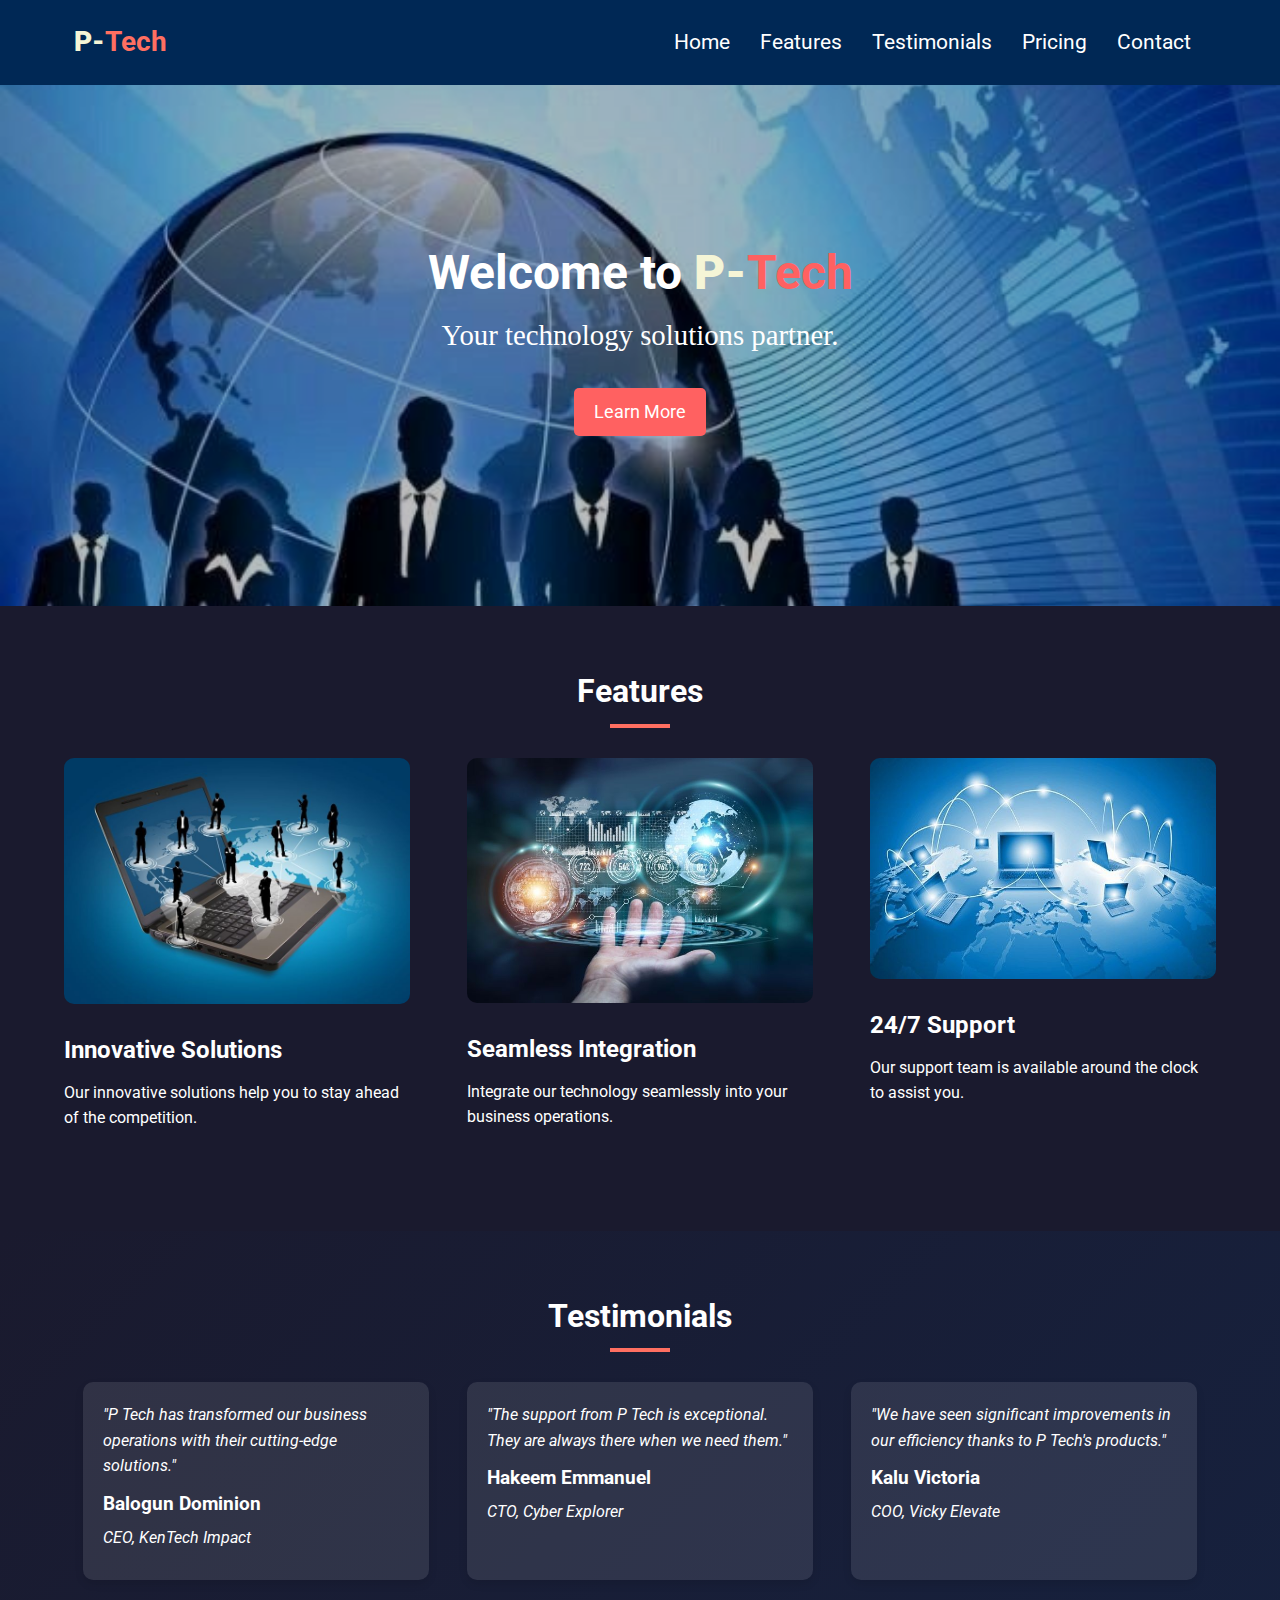
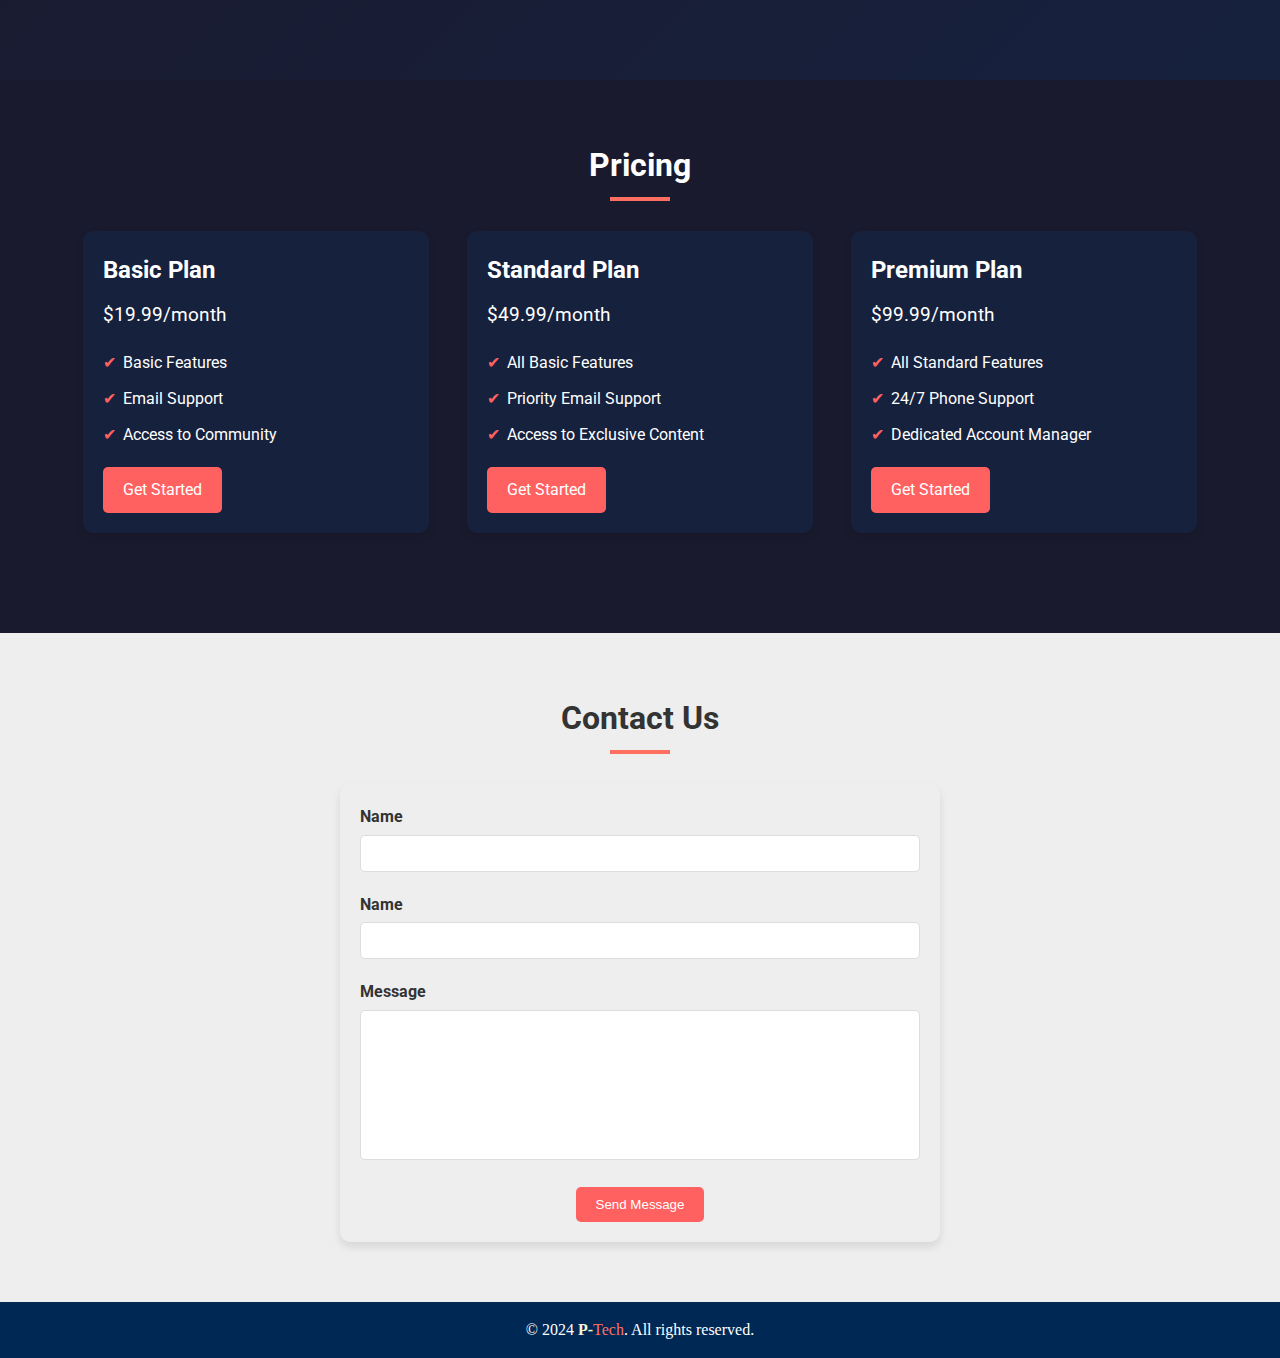
==== index.html @ fed52645 "Initial commit" ====
<!DOCTYPE html>
<html lang="en">
<head>
    <meta charset="UTF-8">
    <meta name="viewport" content="width=device-width, initial-scale=1.0">
    <title>P-Tech</title>
    <link rel="stylesheet" href="styles.css" type="text/css">
    <link href="https://fonts.googleapis.com/css2?family=Roboto:wght@400;700&display=swap" rel="stylesheet">
</head>
<body>
    <header>
        <div class="container">
            <div class="logo">
                <h1><b>P-</b><span>Tech</span></h1>
            </div>
            <nav>
                <ul>
                    <li><a href="#home">Home</a></li>
                    <li><a href="#features">Features</a></li>
                    <li><a href="#testimonials">Testimonials</a></li>
                    <li><a href="#pricing">Pricing</a></li>
                    <li><a href="#contact">Contact</a></li>

                    <div class="description">
                        <h2>P-<span>Tech</span></h2>
                        <p>Your one-stop solution for all tech needs. Explore our features and pricing.</p>
                    </div>
                </ul>
                <div class="menu-icon">
                    <span></span>
                    <span></span>
                    <span></span>
                </div>
            </nav>
        </div>
    </header>
    <section class="hero" id="home">
        <div class="container">
            <div class="hero-content">
                <h2>Welcome to <b>P-</b><span>Tech</span></h2>
                <p>Your technology solutions partner.</p>
                <a href="#features" class="btn">Learn More</a>
            </div>
        </div>
    </section>
    <section class="features" id="features">
        <div class="container">
            <h2>Features</h2>
            <div class="feature-grid">
                <div class="feature-item">
                    <img src="2.jpg" alt="Feature 1">
                    <h3>Innovative Solutions</h3>
                    <p>Our innovative solutions help you to stay ahead of the competition.</p>
                </div>
                <div class="feature-item">
                    <img src="3.jpg" alt="Feature 2">
                    <h3>Seamless Integration</h3>
                    <p>Integrate our technology seamlessly into your business operations.</p>
                </div>
                <div class="feature-item">
                    <img src="5.jpg" alt="Feature 3">
                    <h3>24/7 Support</h3>
                    <p>Our support team is available around the clock to assist you.</p>
                </div>
            </div>
        </div>
    </section>
    <section class="testimonials" id="testimonials">
        <div class="container">
            <h2>Testimonials</h2>
            <div class="testimonial-grid">
                <div class="testimonial-item">
                    <p>"P Tech has transformed our business operations with their cutting-edge solutions."</p>
                    <h3>Balogun Dominion</h3>
                    <p>CEO, KenTech Impact</p>
                </div>
                <div class="testimonial-item">
                    <p>"The support from P Tech is exceptional. They are always there when we need them."</p>
                    <h3>Hakeem Emmanuel</h3>
                    <p>CTO, Cyber Explorer</p>
                </div>
                <div class="testimonial-item">
                    <p>"We have seen significant improvements in our efficiency thanks to P Tech's products."</p>
                    <h3>Kalu Victoria</h3>
                    <p>COO, Vicky Elevate</p>
                </div>
            </div>
        </div>
    </section>
    <section class="pricing" id="pricing">
        <div class="container">
            <h2>Pricing</h2>
            <div class="pricing-grid">
                <div class="pricing-item">
                    <h3>Basic Plan</h3>
                    <p>$19.99/month</p>
                    <ul>
                        <li>Basic Features</li>
                        <li>Email Support</li>
                        <li>Access to Community</li>
                    </ul>
                    <a href="#" class="btn-primary">Get Started</a>
                </div>
                <div class="pricing-item">
                    <h3>Standard Plan</h3>
                    <p>$49.99/month</p>
                    <ul>
                        <li>All Basic Features</li>
                        <li>Priority Email Support</li>
                        <li>Access to Exclusive Content</li>
                    </ul>
                    <a href="#" class="btn-primary">Get Started</a>
                </div>
                <div class="pricing-item">
                    <h3>Premium Plan</h3>
                    <p>$99.99/month</p>
                    <ul>
                        <li>All Standard Features</li>
                        <li>24/7 Phone Support</li>
                        <li>Dedicated Account Manager</li>
                    </ul>
                    <a href="#" class="btn-primary">Get Started</a>
                </div>
            </div>
        </div>
    </section>

    <section class="contact" id="contact">
        <div class="container">
            <h2>Contact Us</h2>
            <form>
                <div class="form-group">
                    <label for="name">Name</label>
                    <input type="text" name="name" id="name" required>
                </div>
                <div class="form-group">
                    <label for="email">Name</label>
                    <input type="email" name="email" id="email" required>
                </div>
                <div class="form-group">
                    <label for="message">Message</label>
                    <textarea name="message" id="message"></textarea>
                </div>
                <input type="submit" value="Send Message" class="btn-primary">
            </form>
        </div>
    </section>
    <footer class="footer">
        <div class="container">
            <p>&copy; 2024 <b>P-</b><span>Tech</span>. All rights reserved.</p>
        </div>
    </footer>
    <script src="page.js"></script>
</body>
</html>
---- styles.css ----
* {
    margin: 0;
    padding: 0;
    box-sizing: border-box;
}

body {
    background-color: #eee;
    color: #333;
    line-height: 1.6;
    font-family: 'Roboto', 'sans-serif';
}

.container {
    width: 90%;
    max-width: 1200px;
    margin: 0 auto;
}

/* General styles for the header */
header {
    background-color: #002855;
    color: white;
    padding: 10px 0;
    position: sticky;
    top: 0;
    z-index: 1000;
}

header .container {
    display: flex;
    justify-content: space-between;
    align-items: center;
    padding: 10px;
}

.logo h1 {
    font-size: 28px;
    font-weight: bold;
    color: #f5f5d6;
}

.logo h1 span {
    color: #ff6f61; /* Orange */
}

nav {
    position: relative;
}

nav ul {
    display: flex;
    list-style: none;
}

nav ul li {
    margin: 0 15px;
}

nav ul li a {
    color: white;
    text-decoration: none;
    font-size: 1.3em;
    transition: color 0.3s;
}

nav ul li a:hover {
    color: #ff6f61;
}

nav ul .description {
    display: none;
}

.hero {
    background: url("6.jpg") no-repeat center center/cover;
    padding: 150px 0;
    color: #fff;
    text-align: center;
    position: relative;
}

.hero::after {
    content: '';
    position: absolute;
    top: 0;
    left: 0;
    width: 100%;
    height: 100%;
    background: rgba(0, 0, 0, 0.25);
}

.hero .container {
    position: relative;
    z-index: 1;
    display: flex;
    flex-direction: column;
    align-items: center;
}

.hero-content {
    max-width: 600px;
    text-align: center;
    margin-bottom: 20px;
}

.hero-content h2 {
    font-size: 3em;
}

.hero-content h2 b {
    color: #f5f5d6;
}

.hero-content h2 span {
    color: #ff6161;
}

.hero-content p {
    font-size: 1.8em;
    font-family: 'Trebuchet MS';
    margin-bottom: 30px;
}

.btn {
    display: inline-block;
    padding: 10px 20px;
    background-color: #ff6161;
    color: #fff;
    text-decoration: none;
    font-size: 18px;
    border-radius: 5px;
    transition: background-color 0.3s ease-in-out;
}

.btn:hover, 
.btn:active {
    background-color: #fc776a;
}

.features {
    padding: 60px 0;
    background-color: #1a1a2e;
    color: #fff;
    text-align: center;
}

.features h2 {
    font-size: 2em;
    margin-bottom: 40px;
    position: relative;
}

.features h2::after {
    content: '';
    position: absolute;
    bottom: -10px;
    left: 50%;
    transform: translateX(-50%);
    width: 60px;
    height: 4px;
    background-color: #ff6f61;
}

.feature-grid {
    display: flex;
    justify-content: space-between;
    flex-wrap: wrap;
}

.feature-item {
    width: 30%;
    margin-bottom: 40px;
    text-align: left;
    transition: transform 0.3s;
}

.feature-item:hover {
    transform: translateY(-10px);
}

.feature-item img {
    width: 100%;
    border-radius: 10px;
    margin-bottom: 20px;
    transition: transform 0.3s;
}

.feature-item img:hover {
    transform: scale(1.05);
}

.feature-item h3 {
    font-size: 1.5em;
    margin-bottom: 10px;
}

.testimonials {
    padding: 60px 0;
    text-align: center;
    background: linear-gradient(135deg, #1a1a2e 0%, #16213e 100%);
    color: #fff;
}

.testimonials h2 {
    font-size: 2em;
    margin-bottom: 40px;
    position: relative;
}

.testimonials h2::after {
    content: '';
    position: absolute;
    bottom: -10px;
    left: 50%;
    transform: translateX(-50%);
    width: 60px;
    height: 4px;
    background-color: #ff6f61;
}

.testimonial-grid {
    display: flex;
    justify-content: space-around;
    flex-wrap: wrap;
}

.testimonial-item {
    width: 30%;
    margin-bottom: 40px;
    text-align: left;
    background-color: rgba(255, 255, 255, 0.1);
    padding: 20px;
    border-radius: 10px;
    box-shadow: 0 4px 8px rgba(0, 0, 0, 0.1);
    transition: transform 0.3s;
}

.testimonial-item:hover {
    transform: translateY(-10px);
}

.testimonial-item p {
    font-style: italic;
    margin-bottom: 10px;
}

.testimonial-item h3 {
    font-size: 1.2em;
    margin-bottom: 5px;
}

.pricing {
    padding: 60px 0;
    background-color: #1a1a2e;
    color: #fff;
    text-align: center;
}

.pricing h2 {
    font-size: 2em;
    margin-bottom: 40px;
    position: relative;
}

.pricing h2::after {
    content: '';
    position: absolute;
    bottom: -10px;
    left: 50%;
    transform: translateX(-50%);
    width: 60px;
    height: 4px;
    background-color: #ff6f61;
}

.pricing-grid {
    display: flex;
    justify-content: space-around;
    flex-wrap: wrap;
}

.pricing-item {
    width: 30%;
    margin-bottom: 40px;
    text-align: left;
    background-color: #16213e;
    padding: 20px;
    border-radius: 10px;
    box-shadow: 0 4px 8px rgba(0, 0, 0, 0.1);
    transition: transform 0.3s;
}

.pricing-item:hover {
    transform: translateY(-10px);
}

.pricing-item h3 {
    font-size: 1.5em;
    margin-bottom: 10px;
}

.pricing-item p {
    font-size: 1.2em;
    margin-bottom: 20px;
}

.pricing-item ul {
    list-style: none;
    margin-bottom: 20px;
}

.pricing-item ul li {
    margin-bottom: 10px;
    position: relative;
    padding-left: 20px;
}

.pricing-item ul li::before {
    content: "✔";
    position: absolute;
    left: 0;
    color: #ff6161;
}

.contact {
    padding: 60px 0;
    text-align: center;
}

.contact h2 {
    font-size: 2em;
    margin-bottom: 40px;
    position: relative;
}

.contact h2::after {
    content: '';
    position: absolute;
    bottom: -10px;
    left: 50%;
    transform: translateX(-50%);
    width: 60px;
    height: 4px;
    background-color: #ff6f61;
}

form {
    max-width: 600px;
    margin: 0 auto;
    background-color: #eee;
    padding: 20px;
    border-radius: 10px;
    box-shadow: 0 5px 8px rgba(0, 0, 0, 0.1);
}

.form-group {
    margin-bottom: 20px;
    text-align: left;
}

.form-group label {
    display: block;
    margin-bottom: 5px;
    font-weight: bold;
}

.form-group input,
.form-group textarea {
    width: 100%;
    padding: 10px;
    border: 1px solid #ddd;
    border-radius: 5px;
}

.form-group input:focus,
.form-group textarea:focus {
    outline: none;
    border-color: #fc776a;
}

.form-group textarea {
    height: 150px;
    resize: none;
}

.btn-primary {
    display: inline-block;
    padding: 10px 20px;
    background-color: #ff6161;
    color: #fff;
    border: none;
    text-decoration: none;
    border-radius: 5px;
    transition: background-color 0.3s;
}

.btn-primary:hover,
.btn-primary:active {
    background-color: #ff9441;
}

/* Footer */
footer {
    background-color: #002855;
    color: #fff;
    padding: 15px 0;
    text-align: center;
}

footer p {
    font-size: 16px;
    font-family: 'sans serif';
}

footer p b {
    color: #f5f5d6;
}

footer p span {
    color: #ff6f61;
}

/* Styles for smaller screens */
@media (max-width: 768px) {
    .feature-item, .testimonial-item, .pricing-item {
        width: 100%;
    }

    .menu-icon {
        display: block;
        cursor: pointer;
    }

    .menu-icon span {
        display: block;
        width: 25px;
        height: 3px;
        margin: 5px;
        background-color: white;
        transition: all 0.3s ease;
    }

    nav ul {
        position: fixed;
        top: 0;
        right: -100%;
        height: 100%;
        width: 50%;
        background-color: rgba(0, 40, 85, 0.93);
        flex-direction: column;
        justify-content: flex-start;
        align-items: center;
        transition: right 0.3s ease;
        padding: 6.5em 1em;
    }

    nav ul.show {
        right: 0;
    }

    .menu-icon.close span:nth-child(1) {
        transform: rotate(45deg) translate(5px, 5px);
    }

    .menu-icon.close span:nth-child(2) {
        opacity: 0;
    }

    .menu-icon.close span:nth-child(3) {
        transform: rotate(-45deg) translate(5px, -5px);
    }

    nav ul li {
        margin: 15px 0;
        text-transform: uppercase;
    }

    nav ul .description {
        color: white;
        font-size: 15px;
        text-align: center;
        margin-top: 3em;
    }

    nav ul .description h2 {
        font-size: 2em;
        margin-bottom: 10px;
        color: #f5f5d6;
    }
    
    nav ul .description h2 span {
        color: #ff6161;
    }
    
    nav ul.show .description {
        display: block; /* Show when nav ul is displayed */
    }

    .hero {
        padding: 180px 0;
    }

    .hero-content {
        max-width: 500px;
        text-align: center;
        margin-bottom: 30px;
    }
    
    .hero-content h2 {
        font-size: 28px;
    }
    
    .hero-content h2 b {
        color: #f5f5d6;
    }
    
    .hero-content h2 span {
        color: #ff6161;
    }
    
    .hero-content p {
        font-size: 20px;
        font-family: 'Trebuchet MS';
    }

    .btn {
        font-size: 12px;
    }
}
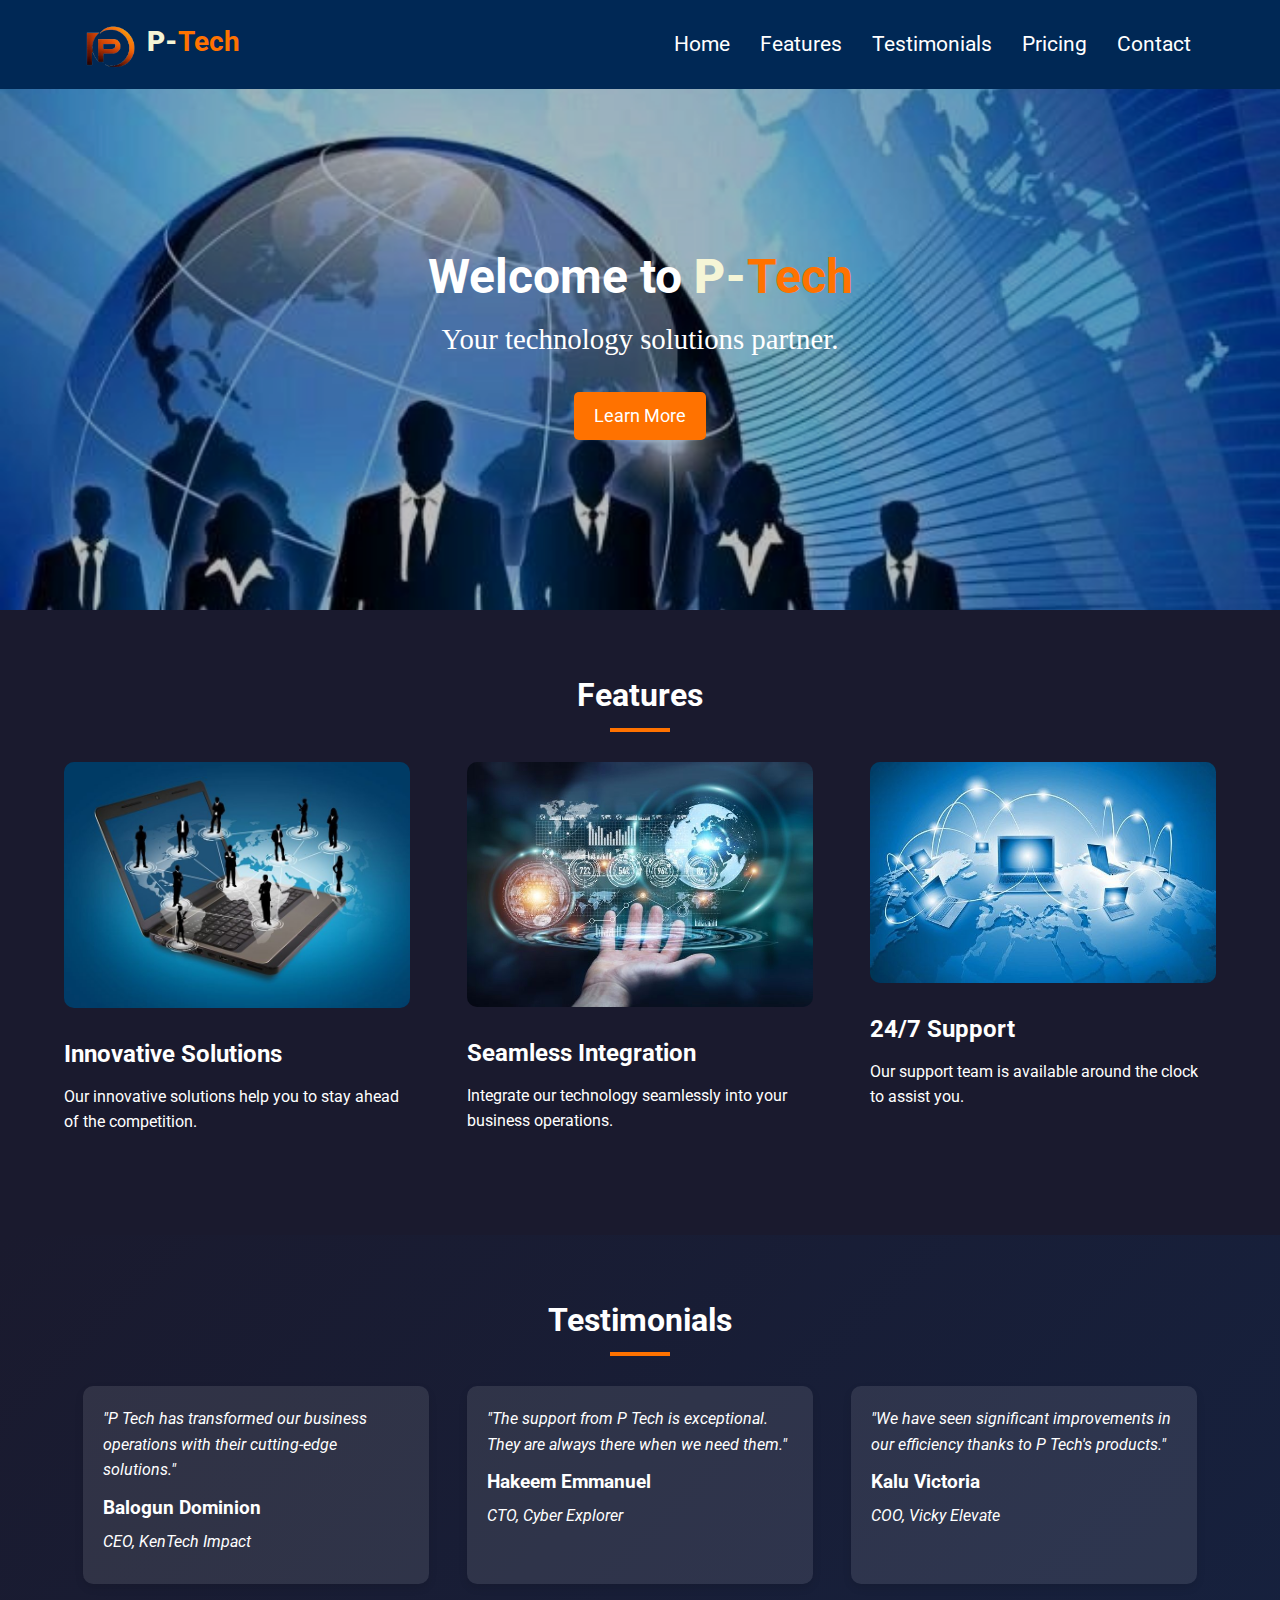
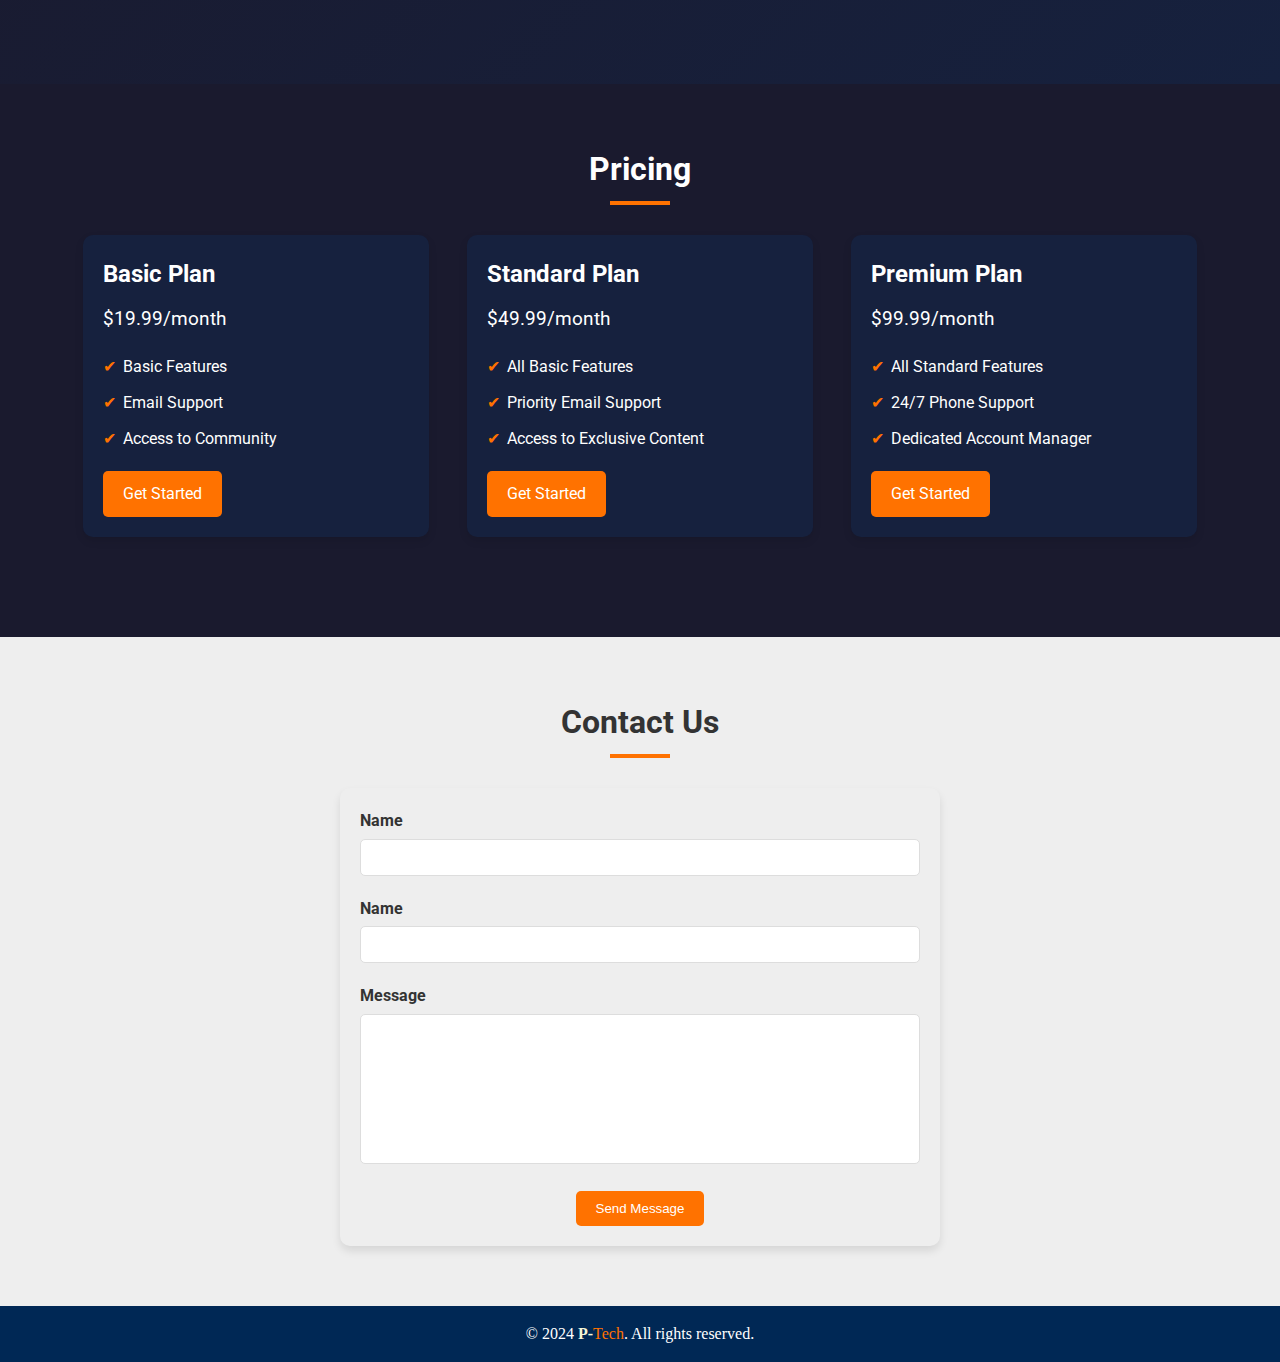
==== commit 505f9e32: "Add new feature X and fix bug Y" ====
--- a/index.html
+++ b/index.html
@@ -1,155 +1,157 @@
-<!DOCTYPE html>
-<html lang="en">
-<head>
-    <meta charset="UTF-8">
-    <meta name="viewport" content="width=device-width, initial-scale=1.0">
-    <title>P-Tech</title>
-    <link rel="stylesheet" href="styles.css" type="text/css">
-    <link href="https://fonts.googleapis.com/css2?family=Roboto:wght@400;700&display=swap" rel="stylesheet">
-</head>
-<body>
-    <header>
-        <div class="container">
-            <div class="logo">
-                <h1><b>P-</b><span>Tech</span></h1>
-            </div>
-            <nav>
-                <ul>
-                    <li><a href="#home">Home</a></li>
-                    <li><a href="#features">Features</a></li>
-                    <li><a href="#testimonials">Testimonials</a></li>
-                    <li><a href="#pricing">Pricing</a></li>
-                    <li><a href="#contact">Contact</a></li>
-
-                    <div class="description">
-                        <h2>P-<span>Tech</span></h2>
-                        <p>Your one-stop solution for all tech needs. Explore our features and pricing.</p>
-                    </div>
-                </ul>
-                <div class="menu-icon">
-                    <span></span>
-                    <span></span>
-                    <span></span>
-                </div>
-            </nav>
-        </div>
-    </header>
-    <section class="hero" id="home">
-        <div class="container">
-            <div class="hero-content">
-                <h2>Welcome to <b>P-</b><span>Tech</span></h2>
-                <p>Your technology solutions partner.</p>
-                <a href="#features" class="btn">Learn More</a>
-            </div>
-        </div>
-    </section>
-    <section class="features" id="features">
-        <div class="container">
-            <h2>Features</h2>
-            <div class="feature-grid">
-                <div class="feature-item">
-                    <img src="2.jpg" alt="Feature 1">
-                    <h3>Innovative Solutions</h3>
-                    <p>Our innovative solutions help you to stay ahead of the competition.</p>
-                </div>
-                <div class="feature-item">
-                    <img src="3.jpg" alt="Feature 2">
-                    <h3>Seamless Integration</h3>
-                    <p>Integrate our technology seamlessly into your business operations.</p>
-                </div>
-                <div class="feature-item">
-                    <img src="5.jpg" alt="Feature 3">
-                    <h3>24/7 Support</h3>
-                    <p>Our support team is available around the clock to assist you.</p>
-                </div>
-            </div>
-        </div>
-    </section>
-    <section class="testimonials" id="testimonials">
-        <div class="container">
-            <h2>Testimonials</h2>
-            <div class="testimonial-grid">
-                <div class="testimonial-item">
-                    <p>"P Tech has transformed our business operations with their cutting-edge solutions."</p>
-                    <h3>Balogun Dominion</h3>
-                    <p>CEO, KenTech Impact</p>
-                </div>
-                <div class="testimonial-item">
-                    <p>"The support from P Tech is exceptional. They are always there when we need them."</p>
-                    <h3>Hakeem Emmanuel</h3>
-                    <p>CTO, Cyber Explorer</p>
-                </div>
-                <div class="testimonial-item">
-                    <p>"We have seen significant improvements in our efficiency thanks to P Tech's products."</p>
-                    <h3>Kalu Victoria</h3>
-                    <p>COO, Vicky Elevate</p>
-                </div>
-            </div>
-        </div>
-    </section>
-    <section class="pricing" id="pricing">
-        <div class="container">
-            <h2>Pricing</h2>
-            <div class="pricing-grid">
-                <div class="pricing-item">
-                    <h3>Basic Plan</h3>
-                    <p>$19.99/month</p>
-                    <ul>
-                        <li>Basic Features</li>
-                        <li>Email Support</li>
-                        <li>Access to Community</li>
-                    </ul>
-                    <a href="#" class="btn-primary">Get Started</a>
-                </div>
-                <div class="pricing-item">
-                    <h3>Standard Plan</h3>
-                    <p>$49.99/month</p>
-                    <ul>
-                        <li>All Basic Features</li>
-                        <li>Priority Email Support</li>
-                        <li>Access to Exclusive Content</li>
-                    </ul>
-                    <a href="#" class="btn-primary">Get Started</a>
-                </div>
-                <div class="pricing-item">
-                    <h3>Premium Plan</h3>
-                    <p>$99.99/month</p>
-                    <ul>
-                        <li>All Standard Features</li>
-                        <li>24/7 Phone Support</li>
-                        <li>Dedicated Account Manager</li>
-                    </ul>
-                    <a href="#" class="btn-primary">Get Started</a>
-                </div>
-            </div>
-        </div>
-    </section>
-
-    <section class="contact" id="contact">
-        <div class="container">
-            <h2>Contact Us</h2>
-            <form>
-                <div class="form-group">
-                    <label for="name">Name</label>
-                    <input type="text" name="name" id="name" required>
-                </div>
-                <div class="form-group">
-                    <label for="email">Name</label>
-                    <input type="email" name="email" id="email" required>
-                </div>
-                <div class="form-group">
-                    <label for="message">Message</label>
-                    <textarea name="message" id="message"></textarea>
-                </div>
-                <input type="submit" value="Send Message" class="btn-primary">
-            </form>
-        </div>
-    </section>
-    <footer class="footer">
-        <div class="container">
-            <p>&copy; 2024 <b>P-</b><span>Tech</span>. All rights reserved.</p>
-        </div>
-    </footer>
-    <script src="page.js"></script>
-</body>
+<!DOCTYPE html>
+<html lang="en">
+<head>
+    <meta charset="UTF-8">
+    <meta name="viewport" content="width=device-width, initial-scale=1.0">
+    <title>P-Tech</title>
+    <link rel="stylesheet" href="styles.css" type="text/css">
+    <link rel="shortcut icon" href="images/P-Tech.png" type="image/x-icon" sizes="64x64">
+    <link href="https://fonts.googleapis.com/css2?family=Roboto:wght@400;700&display=swap" rel="stylesheet">
+</head>
+<body>
+    <header>
+        <div class="container">
+            <div class="logo">
+                <img src="images/P-Tech.png" alt="P-Tech Logo" title="P-Tech Logo">
+                <h1><b>P-</b><span>Tech</span></h1>
+            </div>
+            <nav>
+                <ul>
+                    <li><a href="#home">Home</a></li>
+                    <li><a href="#features">Features</a></li>
+                    <li><a href="#testimonials">Testimonials</a></li>
+                    <li><a href="#pricing">Pricing</a></li>
+                    <li><a href="#contact">Contact</a></li>
+
+                    <div class="description">
+                        <h2>P-<span>Tech</span></h2>
+                        <p>Your one-stop solution for all tech needs. Explore our features and pricing.</p>
+                    </div>
+                </ul>
+                <div class="menu-icon">
+                    <span></span>
+                    <span></span>
+                    <span></span>
+                </div>
+            </nav>
+        </div>
+    </header>
+    <section class="hero" id="home">
+        <div class="container">
+            <div class="hero-content">
+                <h2>Welcome to <b>P-</b><span>Tech</span></h2>
+                <p>Your technology solutions partner.</p>
+                <a href="#features" class="btn">Learn More</a>
+            </div>
+        </div>
+    </section>
+    <section class="features" id="features">
+        <div class="container">
+            <h2>Features</h2>
+            <div class="feature-grid">
+                <div class="feature-item">
+                    <img src="images/2.jpg" alt="Feature 1">
+                    <h3>Innovative Solutions</h3>
+                    <p>Our innovative solutions help you to stay ahead of the competition.</p>
+                </div>
+                <div class="feature-item">
+                    <img src="images/3.jpg" alt="Feature 2">
+                    <h3>Seamless Integration</h3>
+                    <p>Integrate our technology seamlessly into your business operations.</p>
+                </div>
+                <div class="feature-item">
+                    <img src="images/5.jpg" alt="Feature 3">
+                    <h3>24/7 Support</h3>
+                    <p>Our support team is available around the clock to assist you.</p>
+                </div>
+            </div>
+        </div>
+    </section>
+    <section class="testimonials" id="testimonials">
+        <div class="container">
+            <h2>Testimonials</h2>
+            <div class="testimonial-grid">
+                <div class="testimonial-item">
+                    <p>"P Tech has transformed our business operations with their cutting-edge solutions."</p>
+                    <h3>Balogun Dominion</h3>
+                    <p>CEO, KenTech Impact</p>
+                </div>
+                <div class="testimonial-item">
+                    <p>"The support from P Tech is exceptional. They are always there when we need them."</p>
+                    <h3>Hakeem Emmanuel</h3>
+                    <p>CTO, Cyber Explorer</p>
+                </div>
+                <div class="testimonial-item">
+                    <p>"We have seen significant improvements in our efficiency thanks to P Tech's products."</p>
+                    <h3>Kalu Victoria</h3>
+                    <p>COO, Vicky Elevate</p>
+                </div>
+            </div>
+        </div>
+    </section>
+    <section class="pricing" id="pricing">
+        <div class="container">
+            <h2>Pricing</h2>
+            <div class="pricing-grid">
+                <div class="pricing-item">
+                    <h3>Basic Plan</h3>
+                    <p>$19.99/month</p>
+                    <ul>
+                        <li>Basic Features</li>
+                        <li>Email Support</li>
+                        <li>Access to Community</li>
+                    </ul>
+                    <a href="#" class="btn-primary">Get Started</a>
+                </div>
+                <div class="pricing-item">
+                    <h3>Standard Plan</h3>
+                    <p>$49.99/month</p>
+                    <ul>
+                        <li>All Basic Features</li>
+                        <li>Priority Email Support</li>
+                        <li>Access to Exclusive Content</li>
+                    </ul>
+                    <a href="#" class="btn-primary">Get Started</a>
+                </div>
+                <div class="pricing-item">
+                    <h3>Premium Plan</h3>
+                    <p>$99.99/month</p>
+                    <ul>
+                        <li>All Standard Features</li>
+                        <li>24/7 Phone Support</li>
+                        <li>Dedicated Account Manager</li>
+                    </ul>
+                    <a href="#" class="btn-primary">Get Started</a>
+                </div>
+            </div>
+        </div>
+    </section>
+
+    <section class="contact" id="contact">
+        <div class="container">
+            <h2>Contact Us</h2>
+            <form>
+                <div class="form-group">
+                    <label for="name">Name</label>
+                    <input type="text" name="name" id="name" required>
+                </div>
+                <div class="form-group">
+                    <label for="email">Name</label>
+                    <input type="email" name="email" id="email" required>
+                </div>
+                <div class="form-group">
+                    <label for="message">Message</label>
+                    <textarea name="message" id="message"></textarea>
+                </div>
+                <input type="submit" value="Send Message" class="btn-primary">
+            </form>
+        </div>
+    </section>
+    <footer class="footer">
+        <div class="container">
+            <p>&copy; 2024 <b>P-</b><span>Tech</span>. All rights reserved.</p>
+        </div>
+    </footer>
+    <script src="script.js"></script>
+</body>
 </html>--- a/styles.css
+++ b/styles.css
@@ -1,530 +1,540 @@
-* {
-    margin: 0;
-    padding: 0;
-    box-sizing: border-box;
-}
-
-body {
-    background-color: #eee;
-    color: #333;
-    line-height: 1.6;
-    font-family: 'Roboto', 'sans-serif';
-}
-
-.container {
-    width: 90%;
-    max-width: 1200px;
-    margin: 0 auto;
-}
-
-/* General styles for the header */
-header {
-    background-color: #002855;
-    color: white;
-    padding: 10px 0;
-    position: sticky;
-    top: 0;
-    z-index: 1000;
-}
-
-header .container {
-    display: flex;
-    justify-content: space-between;
-    align-items: center;
-    padding: 10px;
-}
-
-.logo h1 {
-    font-size: 28px;
-    font-weight: bold;
-    color: #f5f5d6;
-}
-
-.logo h1 span {
-    color: #ff6f61; /* Orange */
-}
-
-nav {
-    position: relative;
-}
-
-nav ul {
-    display: flex;
-    list-style: none;
-}
-
-nav ul li {
-    margin: 0 15px;
-}
-
-nav ul li a {
-    color: white;
-    text-decoration: none;
-    font-size: 1.3em;
-    transition: color 0.3s;
-}
-
-nav ul li a:hover {
-    color: #ff6f61;
-}
-
-nav ul .description {
-    display: none;
-}
-
-.hero {
-    background: url("6.jpg") no-repeat center center/cover;
-    padding: 150px 0;
-    color: #fff;
-    text-align: center;
-    position: relative;
-}
-
-.hero::after {
-    content: '';
-    position: absolute;
-    top: 0;
-    left: 0;
-    width: 100%;
-    height: 100%;
-    background: rgba(0, 0, 0, 0.25);
-}
-
-.hero .container {
-    position: relative;
-    z-index: 1;
-    display: flex;
-    flex-direction: column;
-    align-items: center;
-}
-
-.hero-content {
-    max-width: 600px;
-    text-align: center;
-    margin-bottom: 20px;
-}
-
-.hero-content h2 {
-    font-size: 3em;
-}
-
-.hero-content h2 b {
-    color: #f5f5d6;
-}
-
-.hero-content h2 span {
-    color: #ff6161;
-}
-
-.hero-content p {
-    font-size: 1.8em;
-    font-family: 'Trebuchet MS';
-    margin-bottom: 30px;
-}
-
-.btn {
-    display: inline-block;
-    padding: 10px 20px;
-    background-color: #ff6161;
-    color: #fff;
-    text-decoration: none;
-    font-size: 18px;
-    border-radius: 5px;
-    transition: background-color 0.3s ease-in-out;
-}
-
-.btn:hover, 
-.btn:active {
-    background-color: #fc776a;
-}
-
-.features {
-    padding: 60px 0;
-    background-color: #1a1a2e;
-    color: #fff;
-    text-align: center;
-}
-
-.features h2 {
-    font-size: 2em;
-    margin-bottom: 40px;
-    position: relative;
-}
-
-.features h2::after {
-    content: '';
-    position: absolute;
-    bottom: -10px;
-    left: 50%;
-    transform: translateX(-50%);
-    width: 60px;
-    height: 4px;
-    background-color: #ff6f61;
-}
-
-.feature-grid {
-    display: flex;
-    justify-content: space-between;
-    flex-wrap: wrap;
-}
-
-.feature-item {
-    width: 30%;
-    margin-bottom: 40px;
-    text-align: left;
-    transition: transform 0.3s;
-}
-
-.feature-item:hover {
-    transform: translateY(-10px);
-}
-
-.feature-item img {
-    width: 100%;
-    border-radius: 10px;
-    margin-bottom: 20px;
-    transition: transform 0.3s;
-}
-
-.feature-item img:hover {
-    transform: scale(1.05);
-}
-
-.feature-item h3 {
-    font-size: 1.5em;
-    margin-bottom: 10px;
-}
-
-.testimonials {
-    padding: 60px 0;
-    text-align: center;
-    background: linear-gradient(135deg, #1a1a2e 0%, #16213e 100%);
-    color: #fff;
-}
-
-.testimonials h2 {
-    font-size: 2em;
-    margin-bottom: 40px;
-    position: relative;
-}
-
-.testimonials h2::after {
-    content: '';
-    position: absolute;
-    bottom: -10px;
-    left: 50%;
-    transform: translateX(-50%);
-    width: 60px;
-    height: 4px;
-    background-color: #ff6f61;
-}
-
-.testimonial-grid {
-    display: flex;
-    justify-content: space-around;
-    flex-wrap: wrap;
-}
-
-.testimonial-item {
-    width: 30%;
-    margin-bottom: 40px;
-    text-align: left;
-    background-color: rgba(255, 255, 255, 0.1);
-    padding: 20px;
-    border-radius: 10px;
-    box-shadow: 0 4px 8px rgba(0, 0, 0, 0.1);
-    transition: transform 0.3s;
-}
-
-.testimonial-item:hover {
-    transform: translateY(-10px);
-}
-
-.testimonial-item p {
-    font-style: italic;
-    margin-bottom: 10px;
-}
-
-.testimonial-item h3 {
-    font-size: 1.2em;
-    margin-bottom: 5px;
-}
-
-.pricing {
-    padding: 60px 0;
-    background-color: #1a1a2e;
-    color: #fff;
-    text-align: center;
-}
-
-.pricing h2 {
-    font-size: 2em;
-    margin-bottom: 40px;
-    position: relative;
-}
-
-.pricing h2::after {
-    content: '';
-    position: absolute;
-    bottom: -10px;
-    left: 50%;
-    transform: translateX(-50%);
-    width: 60px;
-    height: 4px;
-    background-color: #ff6f61;
-}
-
-.pricing-grid {
-    display: flex;
-    justify-content: space-around;
-    flex-wrap: wrap;
-}
-
-.pricing-item {
-    width: 30%;
-    margin-bottom: 40px;
-    text-align: left;
-    background-color: #16213e;
-    padding: 20px;
-    border-radius: 10px;
-    box-shadow: 0 4px 8px rgba(0, 0, 0, 0.1);
-    transition: transform 0.3s;
-}
-
-.pricing-item:hover {
-    transform: translateY(-10px);
-}
-
-.pricing-item h3 {
-    font-size: 1.5em;
-    margin-bottom: 10px;
-}
-
-.pricing-item p {
-    font-size: 1.2em;
-    margin-bottom: 20px;
-}
-
-.pricing-item ul {
-    list-style: none;
-    margin-bottom: 20px;
-}
-
-.pricing-item ul li {
-    margin-bottom: 10px;
-    position: relative;
-    padding-left: 20px;
-}
-
-.pricing-item ul li::before {
-    content: "✔";
-    position: absolute;
-    left: 0;
-    color: #ff6161;
-}
-
-.contact {
-    padding: 60px 0;
-    text-align: center;
-}
-
-.contact h2 {
-    font-size: 2em;
-    margin-bottom: 40px;
-    position: relative;
-}
-
-.contact h2::after {
-    content: '';
-    position: absolute;
-    bottom: -10px;
-    left: 50%;
-    transform: translateX(-50%);
-    width: 60px;
-    height: 4px;
-    background-color: #ff6f61;
-}
-
-form {
-    max-width: 600px;
-    margin: 0 auto;
-    background-color: #eee;
-    padding: 20px;
-    border-radius: 10px;
-    box-shadow: 0 5px 8px rgba(0, 0, 0, 0.1);
-}
-
-.form-group {
-    margin-bottom: 20px;
-    text-align: left;
-}
-
-.form-group label {
-    display: block;
-    margin-bottom: 5px;
-    font-weight: bold;
-}
-
-.form-group input,
-.form-group textarea {
-    width: 100%;
-    padding: 10px;
-    border: 1px solid #ddd;
-    border-radius: 5px;
-}
-
-.form-group input:focus,
-.form-group textarea:focus {
-    outline: none;
-    border-color: #fc776a;
-}
-
-.form-group textarea {
-    height: 150px;
-    resize: none;
-}
-
-.btn-primary {
-    display: inline-block;
-    padding: 10px 20px;
-    background-color: #ff6161;
-    color: #fff;
-    border: none;
-    text-decoration: none;
-    border-radius: 5px;
-    transition: background-color 0.3s;
-}
-
-.btn-primary:hover,
-.btn-primary:active {
-    background-color: #ff9441;
-}
-
-/* Footer */
-footer {
-    background-color: #002855;
-    color: #fff;
-    padding: 15px 0;
-    text-align: center;
-}
-
-footer p {
-    font-size: 16px;
-    font-family: 'sans serif';
-}
-
-footer p b {
-    color: #f5f5d6;
-}
-
-footer p span {
-    color: #ff6f61;
-}
-
-/* Styles for smaller screens */
-@media (max-width: 768px) {
-    .feature-item, .testimonial-item, .pricing-item {
-        width: 100%;
-    }
-
-    .menu-icon {
-        display: block;
-        cursor: pointer;
-    }
-
-    .menu-icon span {
-        display: block;
-        width: 25px;
-        height: 3px;
-        margin: 5px;
-        background-color: white;
-        transition: all 0.3s ease;
-    }
-
-    nav ul {
-        position: fixed;
-        top: 0;
-        right: -100%;
-        height: 100%;
-        width: 50%;
-        background-color: rgba(0, 40, 85, 0.93);
-        flex-direction: column;
-        justify-content: flex-start;
-        align-items: center;
-        transition: right 0.3s ease;
-        padding: 6.5em 1em;
-    }
-
-    nav ul.show {
-        right: 0;
-    }
-
-    .menu-icon.close span:nth-child(1) {
-        transform: rotate(45deg) translate(5px, 5px);
-    }
-
-    .menu-icon.close span:nth-child(2) {
-        opacity: 0;
-    }
-
-    .menu-icon.close span:nth-child(3) {
-        transform: rotate(-45deg) translate(5px, -5px);
-    }
-
-    nav ul li {
-        margin: 15px 0;
-        text-transform: uppercase;
-    }
-
-    nav ul .description {
-        color: white;
-        font-size: 15px;
-        text-align: center;
-        margin-top: 3em;
-    }
-
-    nav ul .description h2 {
-        font-size: 2em;
-        margin-bottom: 10px;
-        color: #f5f5d6;
-    }
-    
-    nav ul .description h2 span {
-        color: #ff6161;
-    }
-    
-    nav ul.show .description {
-        display: block; /* Show when nav ul is displayed */
-    }
-
-    .hero {
-        padding: 180px 0;
-    }
-
-    .hero-content {
-        max-width: 500px;
-        text-align: center;
-        margin-bottom: 30px;
-    }
-    
-    .hero-content h2 {
-        font-size: 28px;
-    }
-    
-    .hero-content h2 b {
-        color: #f5f5d6;
-    }
-    
-    .hero-content h2 span {
-        color: #ff6161;
-    }
-    
-    .hero-content p {
-        font-size: 20px;
-        font-family: 'Trebuchet MS';
-    }
-
-    .btn {
-        font-size: 12px;
-    }
-}
+* {
+    margin: 0;
+    padding: 0;
+    box-sizing: border-box;
+}
+
+body {
+    background-color: #eee;
+    color: #333;
+    line-height: 1.6;
+    font-family: 'Roboto', 'sans-serif';
+}
+
+.container {
+    width: 90%;
+    max-width: 1200px;
+    margin: 0 auto;
+}
+
+/* General styles for the header */
+header {
+    background-color: #002855;
+    color: white;
+    padding: 10px 0;
+    position: sticky;
+    top: 0;
+    z-index: 1000;
+}
+
+header .container {
+    display: flex;
+    justify-content: space-between;
+    align-items: center;
+    padding: 10px;
+}
+
+.logo {
+    display: flex;
+}
+
+.logo img {
+    width: 22%;
+    height: auto;
+}
+
+.logo h1 {
+    display: inline;
+    font-size: 28px;
+    font-weight: bold;
+    color: #f5f5d6;
+}
+
+.logo h1 span {
+    color: #ff7200; /* Orange */
+}
+
+nav {
+    position: relative;
+}
+
+nav ul {
+    display: flex;
+    list-style: none;
+}
+
+nav ul li {
+    margin: 0 15px;
+}
+
+nav ul li a {
+    color: white;
+    text-decoration: none;
+    font-size: 1.3em;
+    transition: color 0.3s;
+}
+
+nav ul li a:hover {
+    color: #ff7200;
+}
+
+nav ul .description {
+    display: none;
+}
+
+.hero {
+    background: url("images/6.jpg") no-repeat center center/cover;
+    padding: 150px 0;
+    color: #fff;
+    text-align: center;
+    position: relative;
+}
+
+.hero::after {
+    content: '';
+    position: absolute;
+    top: 0;
+    left: 0;
+    width: 100%;
+    height: 100%;
+    background: rgba(0, 0, 0, 0.25);
+}
+
+.hero .container {
+    position: relative;
+    z-index: 1;
+    display: flex;
+    flex-direction: column;
+    align-items: center;
+}
+
+.hero-content {
+    max-width: 600px;
+    text-align: center;
+    margin-bottom: 20px;
+}
+
+.hero-content h2 {
+    font-size: 3em;
+}
+
+.hero-content h2 b {
+    color: #f5f5d6;
+}
+
+.hero-content h2 span {
+    color: #ff7200;
+}
+
+.hero-content p {
+    font-size: 1.8em;
+    font-family: 'Trebuchet MS';
+    margin-bottom: 30px;
+}
+
+.btn {
+    display: inline-block;
+    padding: 10px 20px;
+    background-color: #ff7200;
+    color: #fff;
+    text-decoration: none;
+    font-size: 18px;
+    border-radius: 5px;
+    transition: background-color 0.3s ease-in-out;
+}
+
+.btn:hover, 
+.btn:active {
+    background-color: #fd621a;
+}
+
+.features {
+    padding: 60px 0;
+    background-color: #1a1a2e;
+    color: #fff;
+    text-align: center;
+}
+
+.features h2 {
+    font-size: 2em;
+    margin-bottom: 40px;
+    position: relative;
+}
+
+.features h2::after {
+    content: '';
+    position: absolute;
+    bottom: -10px;
+    left: 50%;
+    transform: translateX(-50%);
+    width: 60px;
+    height: 4px;
+    background-color: #ff7200;
+}
+
+.feature-grid {
+    display: flex;
+    justify-content: space-between;
+    flex-wrap: wrap;
+}
+
+.feature-item {
+    width: 30%;
+    margin-bottom: 40px;
+    text-align: left;
+    transition: transform 0.3s;
+}
+
+.feature-item:hover {
+    transform: translateY(-10px);
+}
+
+.feature-item img {
+    width: 100%;
+    border-radius: 10px;
+    margin-bottom: 20px;
+    transition: transform 0.3s;
+}
+
+.feature-item img:hover {
+    transform: scale(1.05);
+}
+
+.feature-item h3 {
+    font-size: 1.5em;
+    margin-bottom: 10px;
+}
+
+.testimonials {
+    padding: 60px 0;
+    text-align: center;
+    background: linear-gradient(135deg, #1a1a2e 0%, #16213e 100%);
+    color: #fff;
+}
+
+.testimonials h2 {
+    font-size: 2em;
+    margin-bottom: 40px;
+    position: relative;
+}
+
+.testimonials h2::after {
+    content: '';
+    position: absolute;
+    bottom: -10px;
+    left: 50%;
+    transform: translateX(-50%);
+    width: 60px;
+    height: 4px;
+    background-color: #ff7200;
+}
+
+.testimonial-grid {
+    display: flex;
+    justify-content: space-around;
+    flex-wrap: wrap;
+}
+
+.testimonial-item {
+    width: 30%;
+    margin-bottom: 40px;
+    text-align: left;
+    background-color: rgba(255, 255, 255, 0.1);
+    padding: 20px;
+    border-radius: 10px;
+    box-shadow: 0 4px 8px rgba(0, 0, 0, 0.1);
+    transition: transform 0.3s;
+}
+
+.testimonial-item:hover {
+    transform: translateY(-10px);
+}
+
+.testimonial-item p {
+    font-style: italic;
+    margin-bottom: 10px;
+}
+
+.testimonial-item h3 {
+    font-size: 1.2em;
+    margin-bottom: 5px;
+}
+
+.pricing {
+    padding: 60px 0;
+    background-color: #1a1a2e;
+    color: #fff;
+    text-align: center;
+}
+
+.pricing h2 {
+    font-size: 2em;
+    margin-bottom: 40px;
+    position: relative;
+}
+
+.pricing h2::after {
+    content: '';
+    position: absolute;
+    bottom: -10px;
+    left: 50%;
+    transform: translateX(-50%);
+    width: 60px;
+    height: 4px;
+    background-color: #ff7200;
+}
+
+.pricing-grid {
+    display: flex;
+    justify-content: space-around;
+    flex-wrap: wrap;
+}
+
+.pricing-item {
+    width: 30%;
+    margin-bottom: 40px;
+    text-align: left;
+    background-color: #16213e;
+    padding: 20px;
+    border-radius: 10px;
+    box-shadow: 0 4px 8px rgba(0, 0, 0, 0.1);
+    transition: transform 0.3s;
+}
+
+.pricing-item:hover {
+    transform: translateY(-10px);
+}
+
+.pricing-item h3 {
+    font-size: 1.5em;
+    margin-bottom: 10px;
+}
+
+.pricing-item p {
+    font-size: 1.2em;
+    margin-bottom: 20px;
+}
+
+.pricing-item ul {
+    list-style: none;
+    margin-bottom: 20px;
+}
+
+.pricing-item ul li {
+    margin-bottom: 10px;
+    position: relative;
+    padding-left: 20px;
+}
+
+.pricing-item ul li::before {
+    content: "✔";
+    position: absolute;
+    left: 0;
+    color: #ff7200;
+}
+
+.contact {
+    padding: 60px 0;
+    text-align: center;
+}
+
+.contact h2 {
+    font-size: 2em;
+    margin-bottom: 40px;
+    position: relative;
+}
+
+.contact h2::after {
+    content: '';
+    position: absolute;
+    bottom: -10px;
+    left: 50%;
+    transform: translateX(-50%);
+    width: 60px;
+    height: 4px;
+    background-color: #ff7200;
+}
+
+form {
+    max-width: 600px;
+    margin: 0 auto;
+    background-color: #eee;
+    padding: 20px;
+    border-radius: 10px;
+    box-shadow: 0 5px 8px rgba(0, 0, 0, 0.1);
+}
+
+.form-group {
+    margin-bottom: 20px;
+    text-align: left;
+}
+
+.form-group label {
+    display: block;
+    margin-bottom: 5px;
+    font-weight: bold;
+}
+
+.form-group input,
+.form-group textarea {
+    width: 100%;
+    padding: 10px;
+    border: 1px solid #ddd;
+    border-radius: 5px;
+}
+
+.form-group input:focus,
+.form-group textarea:focus {
+    outline: none;
+    border-color: #ff9441;
+}
+
+.form-group textarea {
+    height: 150px;
+    resize: none;
+}
+
+.btn-primary {
+    display: inline-block;
+    padding: 10px 20px;
+    background-color: #ff7200;
+    color: #fff;
+    border: none;
+    text-decoration: none;
+    border-radius: 5px;
+    transition: background-color 0.3s;
+}
+
+.btn-primary:hover,
+.btn-primary:active {
+    background-color: #ff9441;
+}
+
+/* Footer */
+footer {
+    background-color: #002855;
+    color: #fff;
+    padding: 15px 0;
+    text-align: center;
+}
+
+footer p {
+    font-size: 16px;
+    font-family: 'sans serif';
+}
+
+footer p b {
+    color: #f5f5d6;
+}
+
+footer p span {
+    color: #ff7200;
+}
+
+/* Styles for smaller screens */
+@media (max-width: 768px) {
+    .feature-item, .testimonial-item, .pricing-item {
+        width: 100%;
+    }
+
+    .menu-icon {
+        display: block;
+        cursor: pointer;
+    }
+
+    .menu-icon span {
+        display: block;
+        width: 25px;
+        height: 3px;
+        margin: 5px;
+        background-color: white;
+        transition: all 0.3s ease;
+    }
+
+    nav ul {
+        position: fixed;
+        top: 0;
+        right: -100%;
+        height: 100%;
+        width: 50%;
+        background-color: rgba(0, 40, 85, 0.93);
+        flex-direction: column;
+        justify-content: flex-start;
+        align-items: center;
+        transition: right 0.3s ease;
+        padding: 6.5em 1em;
+    }
+
+    nav ul.show {
+        right: 0;
+    }
+
+    .menu-icon.close span:nth-child(1) {
+        transform: rotate(45deg) translate(5px, 5px);
+    }
+
+    .menu-icon.close span:nth-child(2) {
+        opacity: 0;
+    }
+
+    .menu-icon.close span:nth-child(3) {
+        transform: rotate(-45deg) translate(5px, -5px);
+    }
+
+    nav ul li {
+        margin: 15px 0;
+        text-transform: uppercase;
+    }
+
+    nav ul .description {
+        color: white;
+        font-size: 15px;
+        text-align: center;
+        margin-top: 3em;
+    }
+
+    nav ul .description h2 {
+        font-size: 2em;
+        margin-bottom: 10px;
+        color: #f5f5d6;
+    }
+    
+    nav ul .description h2 span {
+        color: #ff7200;
+    }
+    
+    nav ul.show .description {
+        display: block; /* Show when nav ul is displayed */
+    }
+
+    .hero {
+        padding: 180px 0;
+    }
+
+    .hero-content {
+        max-width: 500px;
+        text-align: center;
+        margin-bottom: 30px;
+    }
+    
+    .hero-content h2 {
+        font-size: 28px;
+    }
+    
+    .hero-content h2 b {
+        color: #f5f5d6;
+    }
+    
+    .hero-content h2 span {
+        color: #ff7200;
+    }
+    
+    .hero-content p {
+        font-size: 20px;
+        font-family: 'Trebuchet MS';
+    }
+
+    .btn {
+        font-size: 12px;
+    }
+}
